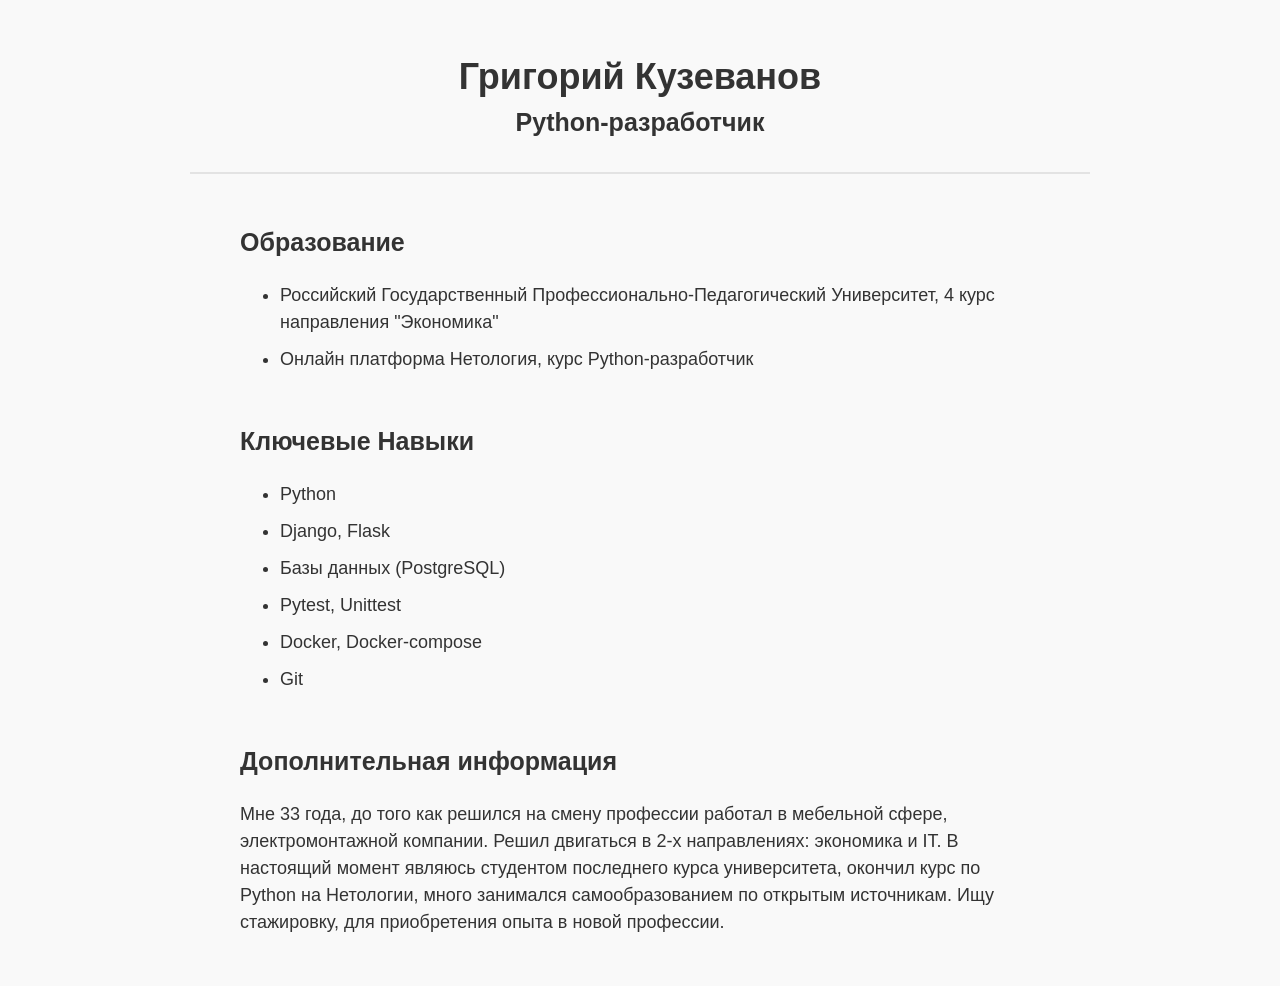
==== index.html @ 8c65b71f "change names index.html css/styles.css" ====
<!DOCTYPE html>
<html lang="ru">
    <head>
        <meta charset="UTF-8">
        <meta name="viewport" content="width=device-width, initial-scale=1.0">
        <link rel="stylesheet" href="css/AboutMe.css">
        <title>Обо мне</title>
    </head>
    <body>
        <main>
            <h1>Григорий Кузеванов</h1>
            <h2>Python-разработчик</h2>
            <section>
                <h2>Образование</h2>
                <ul> 
                    <li>Российский Государственный Профессионально-Педагогический Университет,
                        4 курс направления "Экономика"
                    </li>
                    <li>
                        Онлайн платформа Нетология, курс Python-разработчик
                    </li>
                </ul>               
            </section>
            <section>
                <h2>Ключевые Навыки</h2>
                <ul>
                    <li>Python</li>
                    <li>Django, Flask</li>
                    <li>Базы данных (PostgreSQL)</li>
                    <li>Pytest, Unittest</li>
                    <li>Docker, Docker-compose</li>
                    <li>Git</li>
                </ul>
            </section>
            <section>
                <h2>Дополнительная информация</h2>
                    <p> Мне 33 года, до того как решился на смену профессии работал в мебельной сфере,
                        электромонтажной компании. Решил двигаться в 2-х направлениях: экономика и IT.
                        В настоящий момент являюсь студентом последнего курса университета, окончил курс
                        по Python на Нетологии, много занимался самообразованием по открытым источникам.
                        Ищу стажировку, для приобретения опыта в новой профессии.
                    </p>
            </section>
        </main>
    </body>
</html>
---- css/AboutMe.css ----
body {
    font-size: 18px;
    color: #333333;
    margin: 0;
    font-family: sans-serif;
    line-height: 1.5;
    background-color: #f9f9f9;
    width: 980px;
    margin: 0 auto;
}

h1 {
    font-size: 36px;
    margin-top: 50px;
    margin-bottom: 0px;
    text-align: center;
}

h2 {
    font-size: 25px;
    margin-top: 0;
    padding-bottom: 30px;
    text-align: center;
    border-bottom: 2px solid #e3e3e3;
}

main {
    width: 900px;
    margin: auto;
}

section {
    margin-top: 50px;
    margin-bottom: 50px;
    padding-left: 50px;
    padding-right: 50px;
}

li {
    margin-bottom: 10px;
}

section h2 {
    padding: 0;
    text-align: left;
    border: none;
}
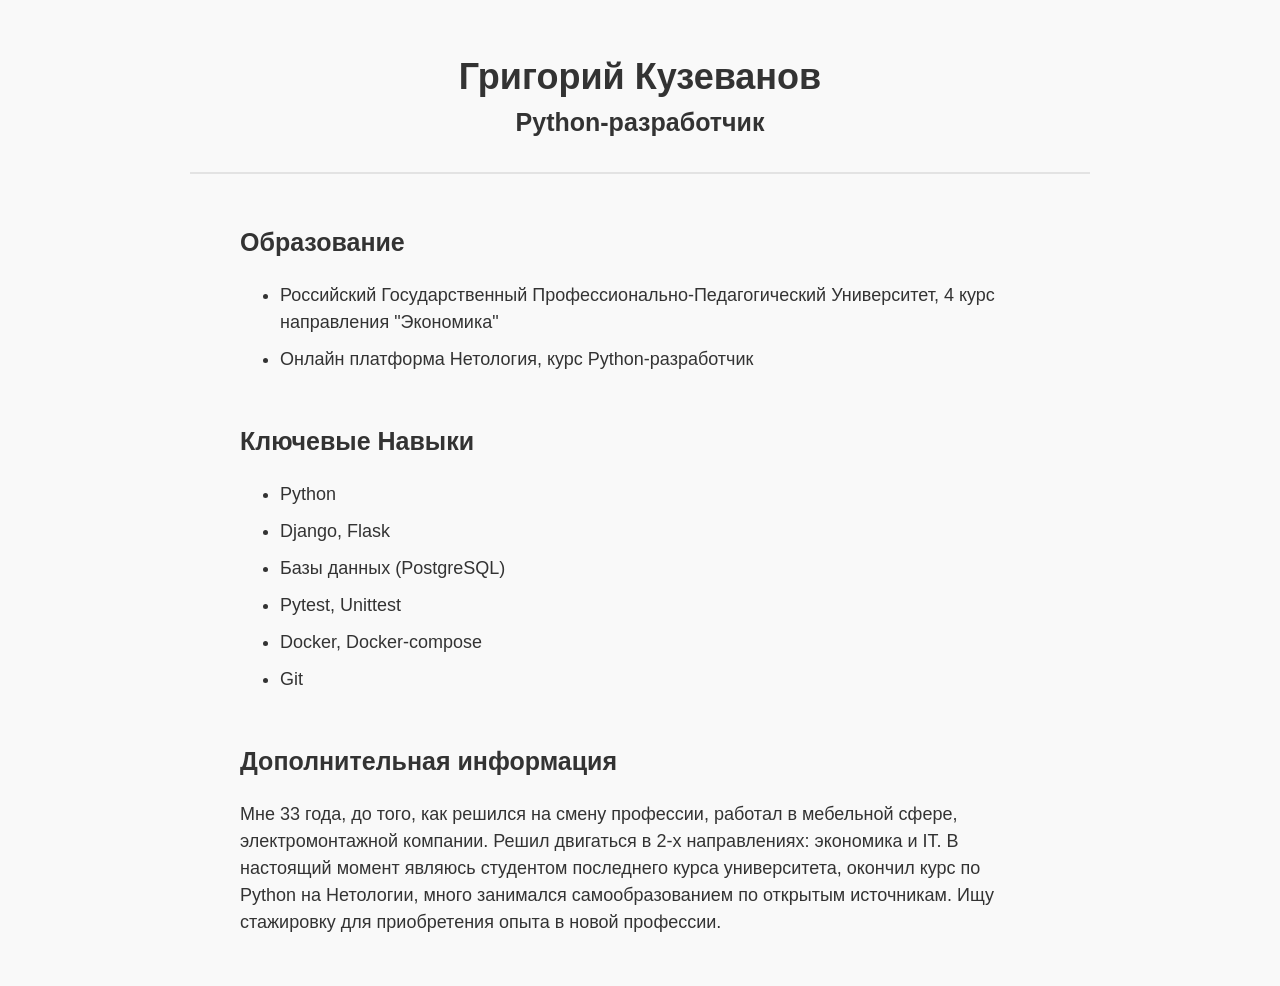
==== commit 8b6acd3e: "Update index.html" ====
--- a/index.html
+++ b/index.html
@@ -3,7 +3,7 @@
     <head>
         <meta charset="UTF-8">
         <meta name="viewport" content="width=device-width, initial-scale=1.0">
-        <link rel="stylesheet" href="css/AboutMe.css">
+        <link rel="stylesheet" href="css/styles.css">
         <title>Обо мне</title>
     </head>
     <body>
@@ -34,11 +34,11 @@
             </section>
             <section>
                 <h2>Дополнительная информация</h2>
-                    <p> Мне 33 года, до того как решился на смену профессии работал в мебельной сфере,
+                    <p> Мне 33 года, до того, как решился на смену профессии, работал в мебельной сфере,
                         электромонтажной компании. Решил двигаться в 2-х направлениях: экономика и IT.
                         В настоящий момент являюсь студентом последнего курса университета, окончил курс
                         по Python на Нетологии, много занимался самообразованием по открытым источникам.
-                        Ищу стажировку, для приобретения опыта в новой профессии.
+                        Ищу стажировку для приобретения опыта в новой профессии.
                     </p>
             </section>
         </main>
--- a/css/styles.css
+++ b/css/styles.css
@@ -0,0 +1,48 @@
+body {
+    font-size: 18px;
+    color: #333333;
+    margin: 0;
+    font-family: sans-serif;
+    line-height: 1.5;
+    background-color: #f9f9f9;
+    width: 980px;
+    margin: 0 auto;
+}
+
+h1 {
+    font-size: 36px;
+    margin-top: 50px;
+    margin-bottom: 0px;
+    text-align: center;
+}
+
+h2 {
+    font-size: 25px;
+    margin-top: 0;
+    padding-bottom: 30px;
+    text-align: center;
+    border-bottom: 2px solid #e3e3e3;
+}
+
+main {
+    width: 900px;
+    margin: auto;
+}
+
+section {
+    margin-top: 50px;
+    margin-bottom: 50px;
+    padding-left: 50px;
+    padding-right: 50px;
+}
+
+li {
+    margin-bottom: 10px;
+}
+
+section h2 {
+    padding: 0;
+    text-align: left;
+    border: none;
+}
+
